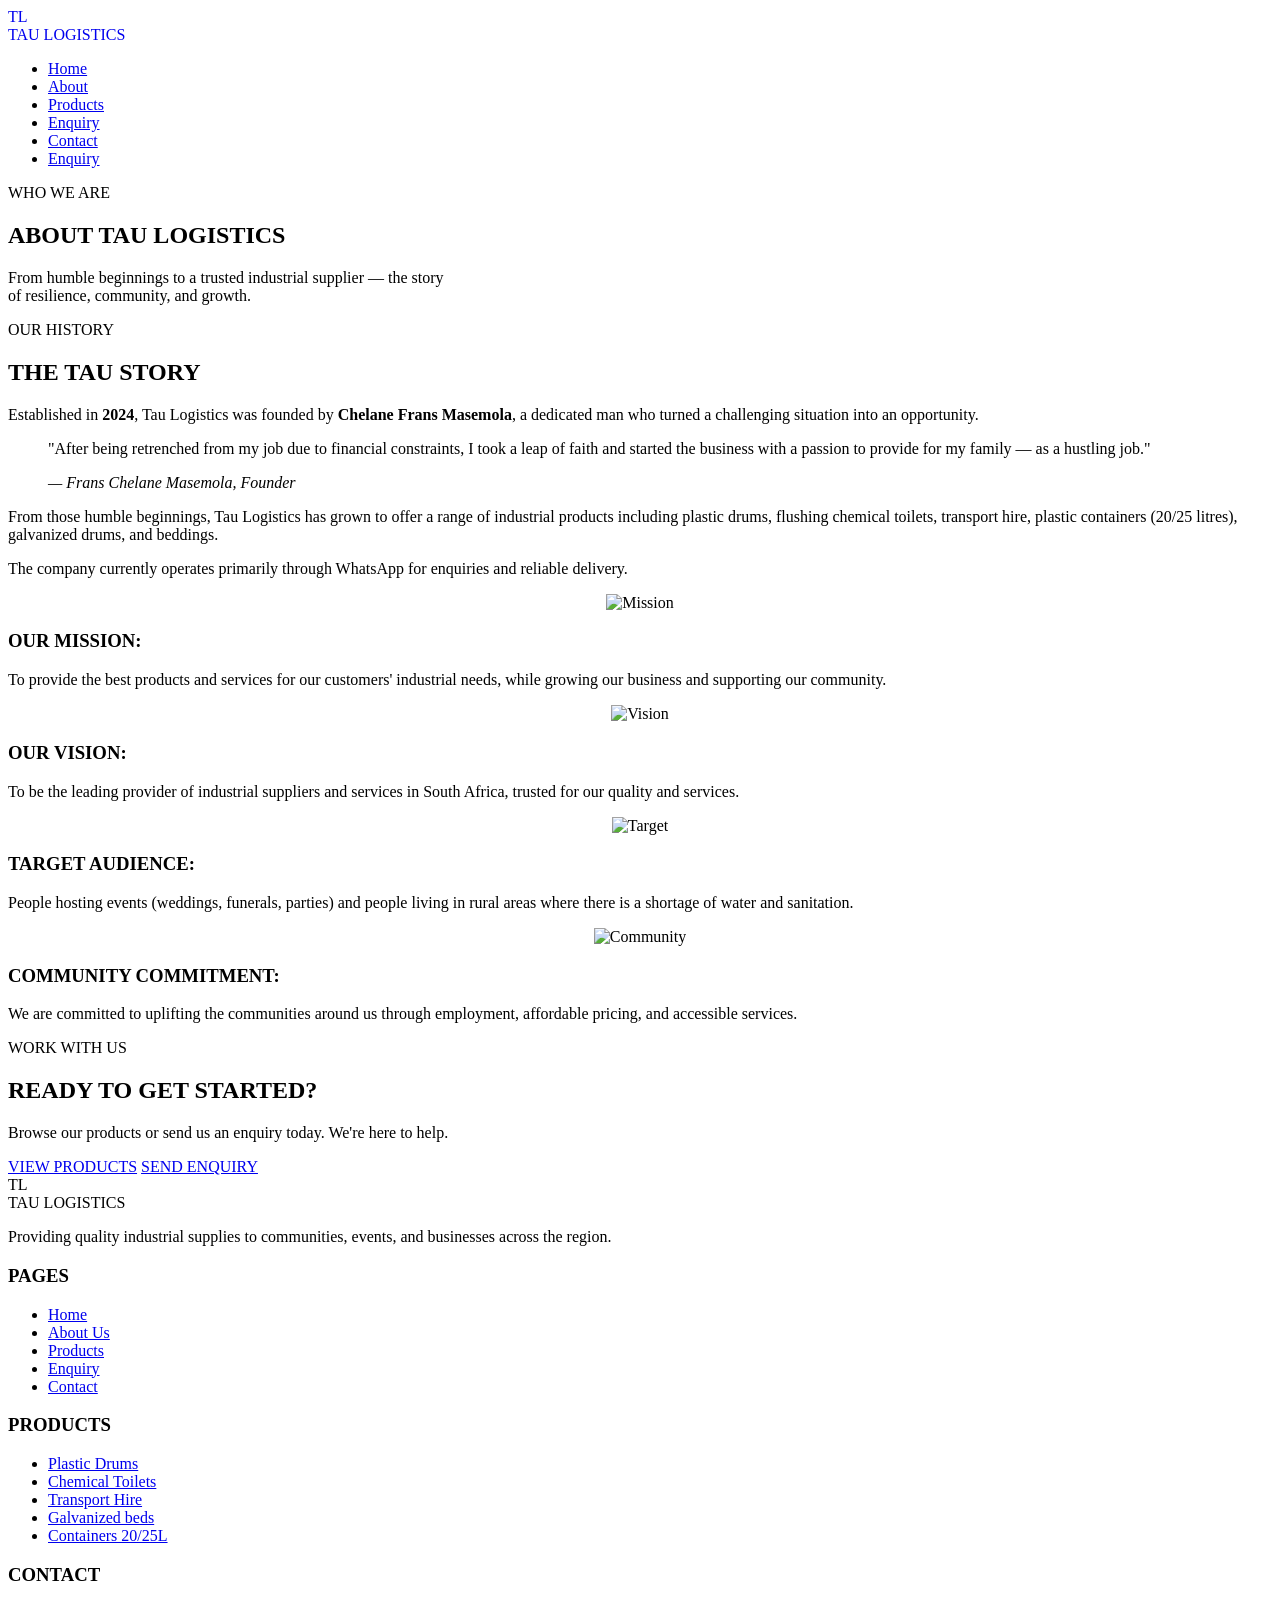
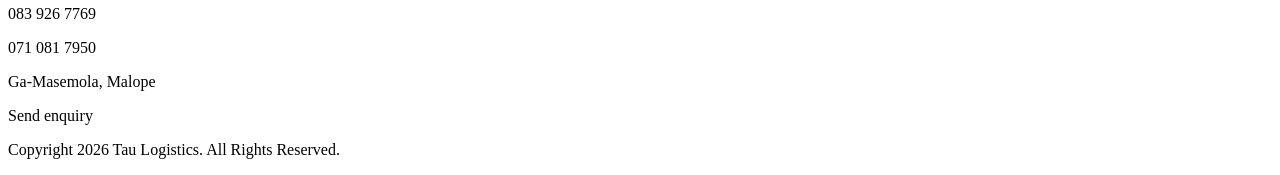
==== about.html @ 772a5923 "Add files via upload" ====
<!DOCTYPE html>
<html lang="en">
<head>
    <meta charset="UTF-8">
    <meta name="viewport" content="width=device-width, initial-scale=1.0">
    <title>Tau logistics Indusrial Supplies & Services</title>
    <meta name="description" content="Tau logistics Your trusted provider of plastic drums,flushing chemical toilets,transport hire, and more. Based in Ga-Masemola,South Africa" >
    <link rel="stylesheet" href="styles.css">
</head>
<body>
    <header>
        <nav class="navbar">
            <a href="index.html" class="logo-wrapper" style="text-decoration: none;">
                <div class="logo-icon">TL</div>
                <span class="logo-text">TAU LOGISTICS</span>
            </a>

        <ul class="nav-links">
            <li><a href="index.html" class="active">Home</a></li>
            <li><a href="about.html" class="active" >About</a></li>
            <li><a href="products.html">Products</a></li>
            <li><a href="enquiry.html">Enquiry</a></li>
            <li><a href="contact.html">Contact</a></li>
            <li><a href="enquiry.html" class="cta-btn">Enquiry</a></ul>
    </ul>
    </nav>
    </header>
    <main>
<section class="about-hero">
            <div class="pattern-overlay"></div>
            <div class="container">
                <span class="badge-mini">WHO WE ARE</span>
                <h1>ABOUT TAU LOGISTICS</h1>
                <p class="hero-subtitle">
                    From humble beginnings to a trusted industrial supplier — the story <br> 
                    of resilience, community, and growth.
                </p>
            </div>
        </section>

        <section class="about-content">
            <div class="container about-grid-layout">

                     <div class="story-column">
                    <span class="badge-small">OUR HISTORY</span>
                    <h2 class="story-title">THE TAU STORY</h2>
                    <p>Established in <strong>2024</strong>, Tau Logistics was founded by <strong>Chelane Frans Masemola</strong>, a dedicated man who turned a challenging situation into an opportunity.</p>
                    <!--Below it's a statement that was said by the owner-->
                    <blockquote>
                        <p>"After being retrenched from my job due to financial constraints, I took a leap of faith and started the business with a passion to provide for my family — as a hustling job."</p>
                        <cite>— Frans Chelane Masemola, Founder</cite>
                    </blockquote>


            <p>From those humble beginnings, Tau Logistics has grown to offer a range of industrial products including plastic drums, flushing chemical toilets, transport hire, plastic containers (20/25 litres), galvanized drums, and beddings.</p>
                    <p>The company currently operates primarily through WhatsApp for enquiries and reliable delivery.</p>
                </div>

                
                        <div class="card-body">
                           <center><img src="asset/mission.jpeg" alt="Mission" width="150"></center></div>
                            <h3>OUR MISSION:</h3>
                            <p>To provide the best products and services for our customers' industrial needs, while growing our business and supporting our community.</p>
                        </div>
                    </div>

                    <div class="card-body">
                        <div class="card-body"> <center><img src="asset/vision.jpeg" alt="Vision"  width="150"></center> </div>
                        <div class="card-text">
                            <h3>OUR VISION:</h3>
                            <p>To be the leading provider of industrial suppliers and services in South Africa, trusted for our quality and services.</p>
                        </div>
                    </div>

                    <div class="card-body">
                        <div class="card-body"><center><img src="asset/targert.jpeg" alt="Target" width="150"></center></div>
                        <div class="card-text">
                            <h3>TARGET AUDIENCE:</h3>
                            <p>People hosting events (weddings, funerals, parties) and people living in rural areas where there is a shortage of water and sanitation.</p>
                        </div>
                    </div>

                    <div class="card-body">
                        <div class="card-body"><center><img src="asset/community.jpeg" alt="Community" width="150"></center></div>
                        <div class="card-text">
                            <h3>COMMUNITY COMMITMENT:</h3>
                            <p>We are committed to uplifting the communities around us through employment, affordable pricing, and accessible services.</p>
                        </div>
                    </div>
                </div>
            </div>
        </section>

        <section class="cta-section">
            <div class="container">
                <span class="badge-mini">WORK WITH US</span>
                <h2>READY TO GET STARTED?</h2>
                <p>Browse our products or send us an enquiry today. We're here to help.</p>
                <div class="cta-buttons">
                    <!--Below are the buttons you-->
                    <a href="products.html" class="btn-cyan">VIEW PRODUCTS</a>
                    <a href="enquiry.html" class="btn-outline-white">SEND ENQUIRY</a>
                </div>
            </div>
        </section>
    </main>
    
  <footer class="main-footer">
        <div class="footer-container">
            <div class="footer-brand">
                <div class="logo-wrapper">
                    <div class="logo-icon">TL</div>
                    <span class="logo-text">TAU LOGISTICS</span>
                </div>
                <p>Providing quality industrial supplies to communities, events, and businesses across the region.</p>
            </div>

            <div class="footer-column">
                <h3>PAGES</h3>
                <ul>
                    <li><a href="index.html">Home</a></li>
                    <li><a href="about.html">About Us</a></li>
                    <li><a href="products.html">Products</a></li>
                    <li><a href="enquiry.html">Enquiry</a></li>
                    <li><a href="contact.html">Contact</a></li>
                </ul>
            </div>

            <div class="footer-column">
                <h3>PRODUCTS</h3>
                <ul>
                    <li><a href="asset/Drums.jpeg">Plastic Drums</a></li>
                    <li><a href="asset/chemicals.avif">Chemical Toilets</a></li>
                    <li><a href="asset/delivery truck.jpg">Transport Hire</a></li>
                    <li><a href="asset/galvanized bed.jpg">Galvanized beds</a></li>
                    <li><a href="asset/containers.jpg">Containers 20/25L</a></li>
                </ul>
            </div>

            <div class="footer-column">
                <!--this is our contact information-->
                <h3>CONTACT</h3>
                <p>083 926 7769</p>
                <p>071 081 7950</p>
                <p>Ga-Masemola, Malope</p>
                <p>Send enquiry</p>
            </div>
        </div>
        <div class="footer-bottom">
            <p>Copyright 2026 Tau Logistics. All Rights Reserved.</p>
        </div>
    </footer>
</body>
</html>
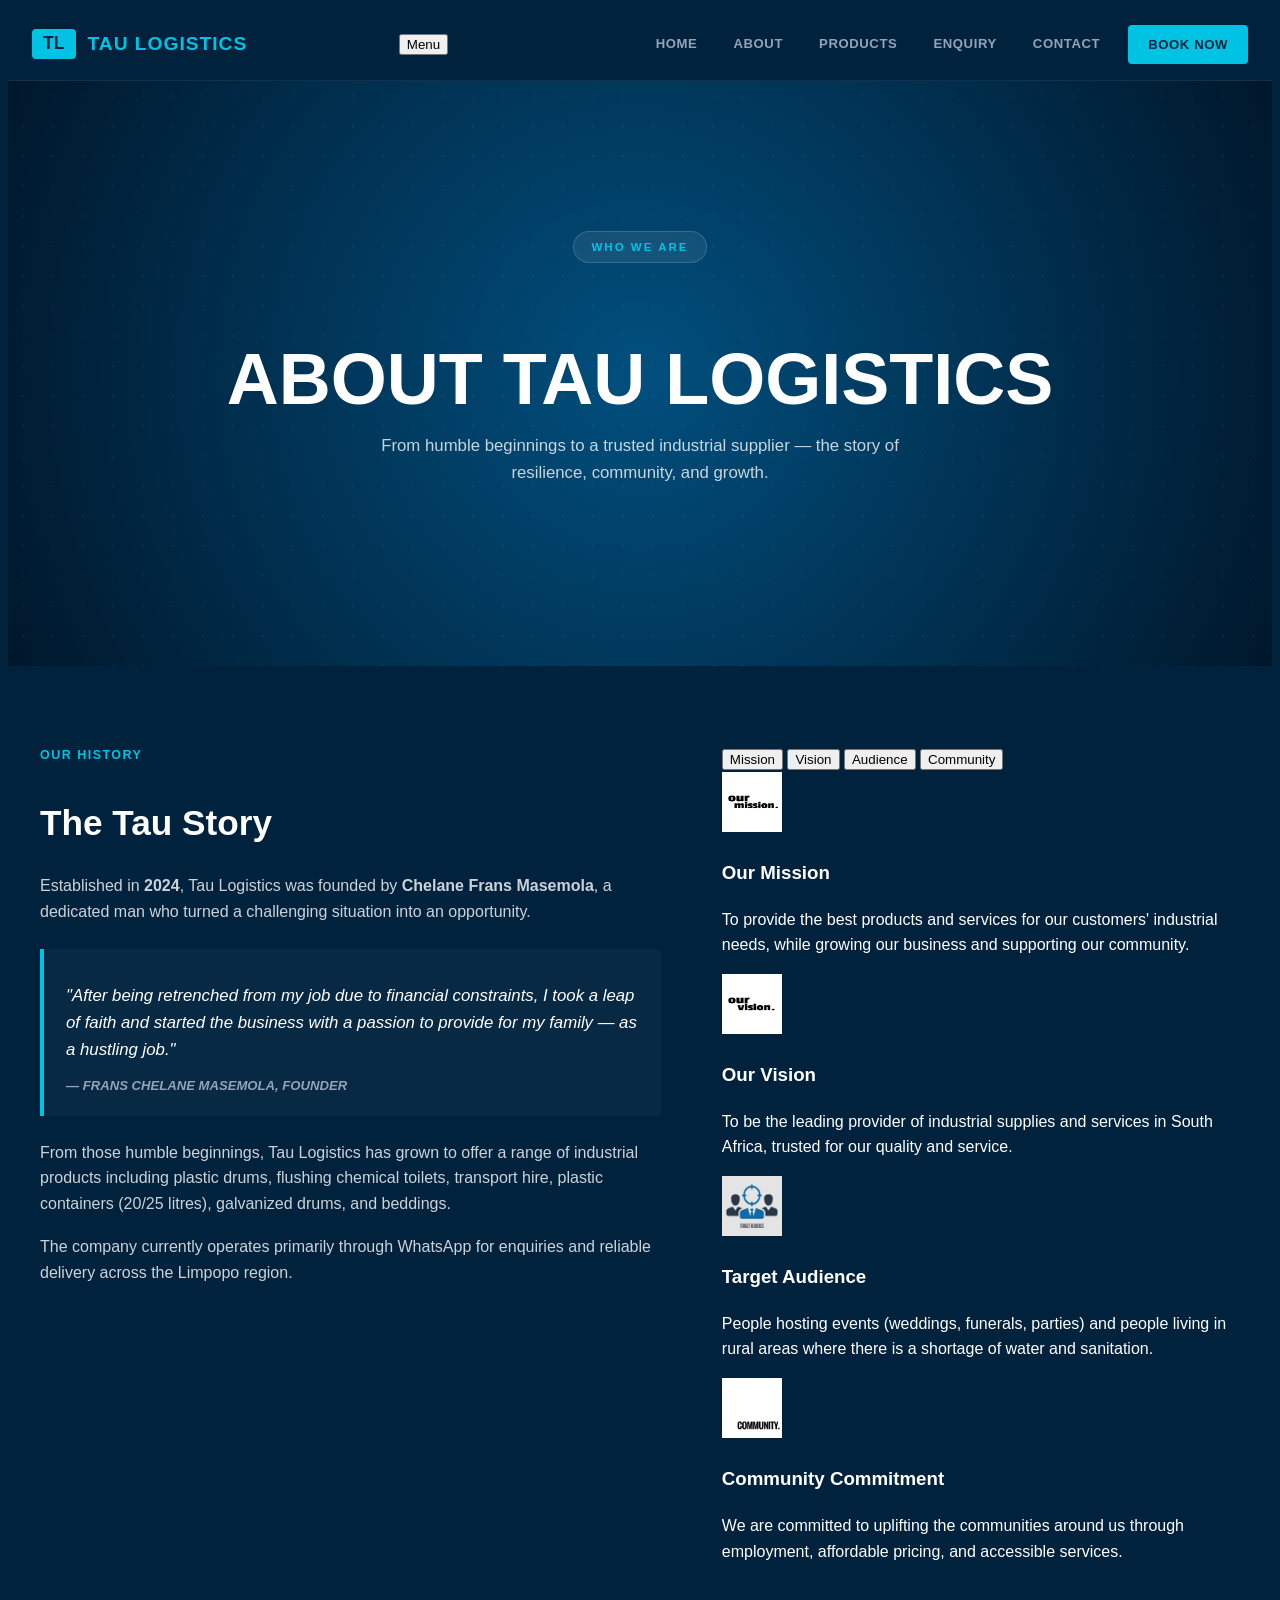
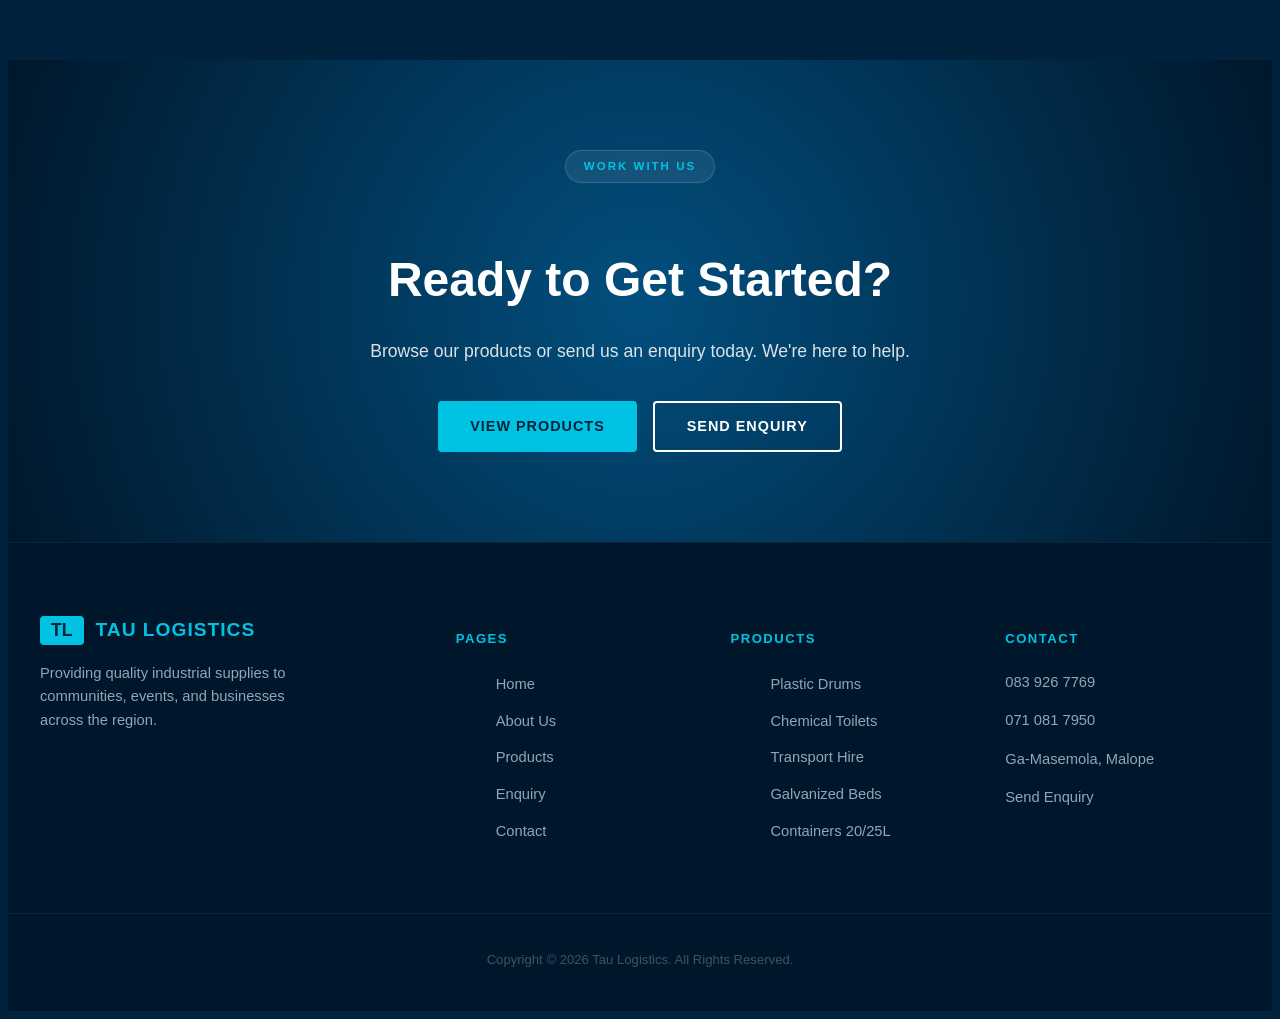
==== commit 1ed49bb9: "Update about.html" ====
--- a/about.html
+++ b/about.html
@@ -3,36 +3,41 @@
 <head>
     <meta charset="UTF-8">
     <meta name="viewport" content="width=device-width, initial-scale=1.0">
-    <title>Tau logistics Indusrial Supplies & Services</title>
-    <meta name="description" content="Tau logistics Your trusted provider of plastic drums,flushing chemical toilets,transport hire, and more. Based in Ga-Masemola,South Africa" >
+    <title>About Us | Tau Logistics Industrial Supplies</title>
+    <meta name="description" content="Learn about Tau Logistics — founded in 2024 by Frans Chelane Masemola in Ga-Masemola, South Africa. Trusted industrial supplier for communities and businesses.">
     <link rel="stylesheet" href="styles.css">
 </head>
 <body>
+
     <header>
         <nav class="navbar">
-            <a href="index.html" class="logo-wrapper" style="text-decoration: none;">
+            <a href="index.html" class="logo-wrapper">
                 <div class="logo-icon">TL</div>
                 <span class="logo-text">TAU LOGISTICS</span>
             </a>
 
-        <ul class="nav-links">
-            <li><a href="index.html" class="active">Home</a></li>
-            <li><a href="about.html" class="active" >About</a></li>
-            <li><a href="products.html">Products</a></li>
-            <li><a href="enquiry.html">Enquiry</a></li>
-            <li><a href="contact.html">Contact</a></li>
-            <li><a href="enquiry.html" class="cta-btn">Enquiry</a></ul>
-    </ul>
-    </nav>
+            <button class="nav-toggle" aria-expanded="false" aria-label="Toggle navigation">Menu</button>
+
+            <ul class="nav-links">
+                <li><a href="index.html">Home</a></li>
+                <li class="active"><a href="about.html">About</a></li>
+                <li><a href="products.html">Products</a></li>
+                <li><a href="enquiry.html">Enquiry</a></li>
+                <li><a href="contact.html">Contact</a></li>
+                <li><a href="enquiry.html" class="cta-btn">Book Now</a></li>
+            </ul>
+        </nav>
     </header>
+
     <main>
-<section class="about-hero">
+
+        <section class="about-hero">
             <div class="pattern-overlay"></div>
             <div class="container">
-                <span class="badge-mini">WHO WE ARE</span>
-                <h1>ABOUT TAU LOGISTICS</h1>
+                <span class="badge-mini">Who We Are</span>
+                <h1>About Tau Logistics</h1>
                 <p class="hero-subtitle">
-                    From humble beginnings to a trusted industrial supplier — the story <br> 
+                    From humble beginnings to a trusted industrial supplier &mdash; the story
                     of resilience, community, and growth.
                 </p>
             </div>
@@ -41,71 +46,103 @@
         <section class="about-content">
             <div class="container about-grid-layout">
 
-                     <div class="story-column">
-                    <span class="badge-small">OUR HISTORY</span>
-                    <h2 class="story-title">THE TAU STORY</h2>
+                <div class="story-column">
+                    <span class="badge-small">Our History</span>
+                    <h2 class="story-title">The Tau Story</h2>
                     <p>Established in <strong>2024</strong>, Tau Logistics was founded by <strong>Chelane Frans Masemola</strong>, a dedicated man who turned a challenging situation into an opportunity.</p>
-                    <!--Below it's a statement that was said by the owner-->
+
                     <blockquote>
-                        <p>"After being retrenched from my job due to financial constraints, I took a leap of faith and started the business with a passion to provide for my family — as a hustling job."</p>
-                        <cite>— Frans Chelane Masemola, Founder</cite>
+                        <p>"After being retrenched from my job due to financial constraints, I took a leap of faith and started the business with a passion to provide for my family &mdash; as a hustling job."</p>
+                        <cite>&mdash; Frans Chelane Masemola, Founder</cite>
                     </blockquote>
 
-
-            <p>From those humble beginnings, Tau Logistics has grown to offer a range of industrial products including plastic drums, flushing chemical toilets, transport hire, plastic containers (20/25 litres), galvanized drums, and beddings.</p>
-                    <p>The company currently operates primarily through WhatsApp for enquiries and reliable delivery.</p>
+                    <p>From those humble beginnings, Tau Logistics has grown to offer a range of industrial products including plastic drums, flushing chemical toilets, transport hire, plastic containers (20/25 litres), galvanized drums, and beddings.</p>
+                    <p>The company currently operates primarily through WhatsApp for enquiries and reliable delivery across the Limpopo region.</p>
                 </div>
 
-                
-                        <div class="card-body">
-                           <center><img src="asset/mission.jpeg" alt="Mission" width="150"></center></div>
-                            <h3>OUR MISSION:</h3>
-                            <p>To provide the best products and services for our customers' industrial needs, while growing our business and supporting our community.</p>
+                <div class="cards-column">
+
+                    <!-- TABS -->
+                    <div class="about-tabs">
+                        <div class="tab-list" role="tablist">
+                            <button class="tab-btn active" role="tab" aria-selected="true" data-tab="mission">Mission</button>
+                            <button class="tab-btn" role="tab" aria-selected="false" data-tab="vision">Vision</button>
+                            <button class="tab-btn" role="tab" aria-selected="false" data-tab="audience">Audience</button>
+                            <button class="tab-btn" role="tab" aria-selected="false" data-tab="community">Community</button>
+                        </div>
+
+                        <div class="tab-panels">
+
+                            <div class="tab-panel active" data-panel="mission">
+                                <div class="info-card">
+                                    <div class="card-icon">
+                                        <img src="asset/mission.jpeg" alt="Mission" width="60" height="60">
+                                    </div>
+                                    <div class="card-text">
+                                        <h3>Our Mission</h3>
+                                        <p>To provide the best products and services for our customers' industrial needs, while growing our business and supporting our community.</p>
+                                    </div>
+                                </div>
+                            </div>
+
+                            <div class="tab-panel" data-panel="vision">
+                                <div class="info-card">
+                                    <div class="card-icon">
+                                        <img src="asset/vision.jpeg" alt="Vision" width="60" height="60">
+                                    </div>
+                                    <div class="card-text">
+                                        <h3>Our Vision</h3>
+                                        <p>To be the leading provider of industrial supplies and services in South Africa, trusted for our quality and service.</p>
+                                    </div>
+                                </div>
+                            </div>
+
+                            <div class="tab-panel" data-panel="audience">
+                                <div class="info-card">
+                                    <div class="card-icon">
+                                        <img src="asset/targert.jpeg" alt="Target Audience" width="60" height="60">
+                                    </div>
+                                    <div class="card-text">
+                                        <h3>Target Audience</h3>
+                                        <p>People hosting events (weddings, funerals, parties) and people living in rural areas where there is a shortage of water and sanitation.</p>
+                                    </div>
+                                </div>
+                            </div>
+
+                            <div class="tab-panel" data-panel="community">
+                                <div class="info-card">
+                                    <div class="card-icon">
+                                        <img src="asset/community.jpeg" alt="Community" width="60" height="60">
+                                    </div>
+                                    <div class="card-text">
+                                        <h3>Community Commitment</h3>
+                                        <p>We are committed to uplifting the communities around us through employment, affordable pricing, and accessible services.</p>
+                                    </div>
+                                </div>
+                            </div>
+
                         </div>
                     </div>
 
-                    <div class="card-body">
-                        <div class="card-body"> <center><img src="asset/vision.jpeg" alt="Vision"  width="150"></center> </div>
-                        <div class="card-text">
-                            <h3>OUR VISION:</h3>
-                            <p>To be the leading provider of industrial suppliers and services in South Africa, trusted for our quality and services.</p>
-                        </div>
-                    </div>
-
-                    <div class="card-body">
-                        <div class="card-body"><center><img src="asset/targert.jpeg" alt="Target" width="150"></center></div>
-                        <div class="card-text">
-                            <h3>TARGET AUDIENCE:</h3>
-                            <p>People hosting events (weddings, funerals, parties) and people living in rural areas where there is a shortage of water and sanitation.</p>
-                        </div>
-                    </div>
-
-                    <div class="card-body">
-                        <div class="card-body"><center><img src="asset/community.jpeg" alt="Community" width="150"></center></div>
-                        <div class="card-text">
-                            <h3>COMMUNITY COMMITMENT:</h3>
-                            <p>We are committed to uplifting the communities around us through employment, affordable pricing, and accessible services.</p>
-                        </div>
-                    </div>
                 </div>
             </div>
         </section>
 
         <section class="cta-section">
             <div class="container">
-                <span class="badge-mini">WORK WITH US</span>
-                <h2>READY TO GET STARTED?</h2>
+                <span class="badge-mini">Work With Us</span>
+                <h2>Ready to Get Started?</h2>
                 <p>Browse our products or send us an enquiry today. We're here to help.</p>
                 <div class="cta-buttons">
-                    <!--Below are the buttons you-->
-                    <a href="products.html" class="btn-cyan">VIEW PRODUCTS</a>
-                    <a href="enquiry.html" class="btn-outline-white">SEND ENQUIRY</a>
+                    <a href="products.html" class="btn-cyan">View Products</a>
+                    <a href="enquiry.html" class="btn-outline-white">Send Enquiry</a>
                 </div>
             </div>
         </section>
+
     </main>
-    
-  <footer class="main-footer">
+
+    <footer class="main-footer">
         <div class="footer-container">
             <div class="footer-brand">
                 <div class="logo-wrapper">
@@ -116,7 +153,7 @@
             </div>
 
             <div class="footer-column">
-                <h3>PAGES</h3>
+                <h3>Pages</h3>
                 <ul>
                     <li><a href="index.html">Home</a></li>
                     <li><a href="about.html">About Us</a></li>
@@ -127,30 +164,30 @@
             </div>
 
             <div class="footer-column">
-                <h3>PRODUCTS</h3>
+                <h3>Products</h3>
                 <ul>
-                    <li><a href="asset/Drums.jpeg">Plastic Drums</a></li>
-                    <li><a href="asset/chemicals.avif">Chemical Toilets</a></li>
-                    <li><a href="asset/delivery truck.jpg">Transport Hire</a></li>
-                    <li><a href="asset/galvanized bed.jpg">Galvanized beds</a></li>
-                    <li><a href="asset/containers.jpg">Containers 20/25L</a></li>
+                    <li><a href="products.html">Plastic Drums</a></li>
+                    <li><a href="products.html">Chemical Toilets</a></li>
+                    <li><a href="products.html">Transport Hire</a></li>
+                    <li><a href="products.html">Galvanized Beds</a></li>
+                    <li><a href="products.html">Containers 20/25L</a></li>
                 </ul>
             </div>
 
             <div class="footer-column">
-                <!--this is our contact information-->
-                <h3>CONTACT</h3>
+                <h3>Contact</h3>
                 <p>083 926 7769</p>
                 <p>071 081 7950</p>
                 <p>Ga-Masemola, Malope</p>
-                <p>Send enquiry</p>
+                <p><a href="enquiry.html" style="color:inherit;">Send Enquiry</a></p>
             </div>
         </div>
         <div class="footer-bottom">
-            <p>Copyright 2026 Tau Logistics. All Rights Reserved.</p>
+            <p>Copyright &copy; 2026 Tau Logistics. All Rights Reserved.</p>
         </div>
     </footer>
+
+    <div class="toast" id="toast"></div>
+    <script src="script.js"></script>
 </body>
 </html>
-
-       
--- a/styles.css
+++ b/styles.css
@@ -0,0 +1,1109 @@
+/* Main page layout settings */body {
+    font-family: 'Segoe UI', Tahoma, Geneva, Verdana, sans-serif;
+    background-color: #00223d;
+    color: #ffffff;
+    line-height: 1.6;
+    overflow-x: hidden;
+}
+
+a {
+    text-decoration: none;
+    transition: color 0.25s ease-in-out;
+}
+
+ul { list-style: none; }
+
+ /* Standard content container to keep things centered and aligned */
+ .container {
+    width: 100%;
+    max-width: 1200px;
+    margin: 0 auto;
+    padding: 0 24px;
+}
+
+header {
+    background-color: #00223d;
+    border-bottom: 1px solid rgba(255, 255, 255, 0.07);
+    position: sticky;
+    top: 0;
+    z-index: 1000;
+}
+
+.navbar {  /* Flexbox layout for the navbar space */
+    display: flex;
+    justify-content: space-between;
+    align-items: center;
+    max-width: 1300px;
+    margin: 0 auto;
+    padding: 0 24px;
+    height: 72px;
+}
+
+.logo-wrapper {
+    display: flex;
+    align-items: center;
+    gap: 12px;
+    text-decoration: none;
+    flex-shrink: 0;
+}
+
+.logo-icon {
+    background-color: #00c3e3;
+    color: #00223d;
+    font-weight: 800;
+    font-size: 1.1rem;
+    padding: 6px 11px;
+    border-radius: 4px;
+    line-height: 1;
+}
+
+.logo-text {
+    color: #00c3e3;
+    font-weight: 700;
+    font-size: 1.2rem;
+    letter-spacing: 1px;
+}
+
+.nav-links {
+    display: flex;
+    align-items: center;
+    gap: 4px;
+    height: 72px;
+}
+
+.nav-links li {
+    height: 100%;
+    display: flex;
+    align-items: center;
+}
+
+.nav-links a {
+    color: #94a3b8;
+    text-transform: uppercase;
+    font-size: 0.82rem;
+    font-weight: 700;
+    letter-spacing: 0.6px;
+    padding: 0 16px;
+    height: 100%;
+    display: flex;
+    align-items: center;
+    border-bottom: 2px solid transparent;
+    transition: color 0.25s ease-in-out, border-color 0.25s ease-in-out;
+}
+
+.nav-links a:hover {
+    color: #ffffff;
+    border-bottom-color: #00c3e3;
+}
+
+.nav-links a.active {
+    color: #00c3e3;
+    border-bottom-color: #00c3e3;
+}
+
+.nav-links .cta-btn {
+    background-color: #00c3e3;
+    color: #00223d ;
+    border-radius: 4px;
+    padding: 9px 20px;
+    height: auto;
+    margin-left: 8px;
+    border-bottom: none;
+    font-weight: 700;
+}
+
+.nav-links .cta-btn:hover {
+    background-color: #00a5c0;
+    border-bottom: none;
+}
+
+.About-Hero, .about-hero, .hero {
+    position: relative;
+    padding: 90px 5%;
+    min-height: 75vh;
+    display: flex;
+    align-items: center;
+    background: radial-gradient(circle at center, #014f7e 0%, #00172b 100%);
+}
+
+.about-hero {
+    min-height: 45vh;
+    text-align: center;
+    justify-content: center;
+}
+
+.hero {
+    min-height: 50vh;
+    text-align: center;
+    justify-content: center;
+    flex-direction: column;
+}
+
+.pattern-overlay {
+    position: absolute;
+    inset: 0;
+    background-image: radial-gradient(rgba(255,255,255,0.05) 1px, transparent 1px);
+    background-size: 30px 30px;
+    pointer-events: none;
+}
+
+.badge, .badge-mini {
+    display: inline-block;
+    color: #00c3e3;
+    background: rgba(255,255,255,0.08);
+    border: 1px solid rgba(255,255,255,0.15);
+    padding: 6px 18px;
+    border-radius: 50px;
+    font-size: 0.72rem;
+    font-weight: 700;
+    letter-spacing: 2px;
+    text-transform: uppercase;
+    margin-bottom: 20px;
+}
+
+.About-Hero h2, .About-Hero h1,
+.about-hero h1, .hero h1 {
+    font-size: clamp(2rem, 6vw, 4.5rem);
+    font-weight: 900;
+    text-transform: uppercase;
+    line-height: 1;
+    margin-bottom: 18px;
+}
+
+.highlight { color: #00c3e3; }
+
+.About-Hero p, .about-hero p, .hero p, .hero-subtitle {
+    max-width: 520px;
+    color: rgba(255,255,255,0.78);
+    font-size: 1.05rem;
+    margin-bottom: 30px;
+}
+
+.about-hero p, .hero p { margin: 0 auto 30px; }
+
+.hero-stats {
+    position: absolute;
+    right: 6%;
+    bottom: 18%;
+}
+
+.stat-card {
+    background: rgba(255,255,255,0.07);
+    backdrop-filter: blur(10px);
+    border: 1px solid rgba(255,255,255,0.1);
+    padding: 36px 44px;
+    border-radius: 12px;
+    text-align: center;
+}
+
+.stat-card h2 {
+    font-size: 3rem;
+    color: #00c3e3;
+    margin-bottom: 4px;
+}
+
+.stat-card p {
+    font-size: 0.8rem;
+    letter-spacing: 2px;
+    color: #94a3b8;
+    margin: 0;
+}
+
+.cta-buttons {
+    display: flex;
+    flex-wrap: wrap;
+    gap: 16px;
+}
+
+.btn-cyan {
+    background-color: #00c3e3;
+    color: #00223d;
+    font-weight: 700;
+    font-size: 0.9rem;
+    padding: 14px 32px;
+    border-radius: 4px;
+    text-transform: uppercase;
+    letter-spacing: 1px;
+    transition: background-color 0.25s ease-in-out, transform 0.15s;
+}
+
+.btn-cyan:hover {
+    background-color: #00a5c0;
+    transform: translateY(-1px);
+}
+
+.btn-outline-white {
+    background: transparent;
+    color: #ffffff;
+    border: 2px solid #ffffff;
+    font-weight: 700;
+    font-size: 0.9rem;
+    padding: 12px 32px;
+    border-radius: 4px;
+    text-transform: uppercase;
+    letter-spacing: 1px;
+    transition: background-color 0.25s ease-in-out, color 0.25s ease-in-out;
+}
+
+.btn-outline-white:hover {
+    background-color: #ffffff;
+    color: #00223d;
+}
+
+.btn-dark, .btn-dark-navy {
+    background-color: #00223d;
+    color: #ffffff;
+    font-weight: 700;
+    font-size: 0.9rem;
+    padding: 14px 32px;
+    border-radius: 4px;
+    border: 2px solid #00223d;
+    text-transform: uppercase;
+    letter-spacing: 1px;
+    transition: background-color 0.25s ease-in-out;
+}
+
+.btn-dark:hover, .btn-dark-navy:hover {
+    background-color: #004b78;
+    border-color: #004b78;
+}
+
+.btn-outline, .btn-outline-navy {
+    background: transparent;
+    color: #00223d;
+    font-weight: 700;
+    font-size: 0.9rem;
+    padding: 14px 32px;
+    border-radius: 4px;
+    border: 2px solid #00223d;
+    text-transform: uppercase;
+    letter-spacing: 1px;
+    transition: background-color 0.25s ease-in-out, color 0.25s ease-in-out;
+}
+
+.btn-outline:hover, .btn-outline-navy:hover {
+    background-color: #00223d;
+    color: #ffffff;
+}
+
+.services-section {
+    background-color: #ffffff;
+    color: #00223d;
+    padding: 80px 5%;
+}
+
+.section-title {
+    font-size: clamp(1.6rem, 3vw, 2.4rem);
+    font-weight: 800;
+    color: #00223d;
+    text-transform: uppercase;
+    margin-bottom: 40px;
+}
+
+.services-grid {
+    display: grid;
+    grid-template-columns: repeat(auto-fit, minmax(260px, 1fr));
+    gap: 28px;
+}
+
+.service-card {
+    background: #ffffff;
+    border: 1px solid #e2e8f0;
+    border-radius: 6px;
+    overflow: hidden;
+    box-shadow: 0 2px 12px rgba(0,34,61,0.05);
+    transition: transform 0.25s ease-in-out, box-shadow 0.25s ease-in-out;
+}
+
+.service-card:hover {
+    transform: translateY(-4px);
+    box-shadow: 0 10px 28px rgba(0,34,61,0.1);
+}
+
+.card-image img {
+    width: 100%;
+    height: 200px;
+    object-fit: cover;
+    display: block;
+}
+
+.card-body {
+    padding: 20px;
+}
+
+.card-body h4 {
+    font-weight: 700;
+    font-size: 1.05rem;
+    color: #00223d;
+    margin-bottom: 8px;
+}
+
+.card-body p {
+    font-size: 0.9rem;
+    color: #64748b;
+}
+
+.contact-cta {
+    background-color: #f0f7fa;
+    color: #00223d;
+    padding: 90px 5%;
+    text-align: center;
+}
+
+.cta-content-box {
+    max-width: 680px;
+    margin: 0 auto;
+}
+
+.badge-alt {
+    display: inline-block;
+    background-color: #eafbfe;
+    color: #007a99;
+    padding: 6px 16px;
+    border-radius: 20px;
+    font-size: 0.75rem;
+    font-weight: 700;
+    letter-spacing: 1.5px;
+    text-transform: uppercase;
+    margin-bottom: 20px;
+}
+
+.cta-content-box h2 {
+    font-size: clamp(1.8rem, 4vw, 3rem);
+    font-weight: 900;
+    color: #00223d;
+    margin-bottom: 16px;
+}
+
+.cta-content-box p {
+    color: #64748b;
+    font-size: 1.05rem;
+    max-width: 560px;
+    margin: 0 auto 36px;
+}
+
+.cta-content-box .cta-buttons { /* Center aligns buttons inside container */
+    justify-content: center;
+}
+
+.about-content {
+    background-color: #00223d;
+    padding: 80px 0;
+}
+
+.about-grid-layout {
+    display: grid;
+    grid-template-columns: 1.2fr 1fr;
+    gap: 60px;
+    align-items: start;
+}
+
+.story-column .badge-small {
+    color: #00c3e3;
+    font-weight: 700;
+    font-size: 0.78rem;
+    letter-spacing: 1.5px;
+    text-transform: uppercase;
+    display: block;
+    margin-bottom: 8px;
+}
+
+.story-title {
+    font-size: clamp(1.6rem, 3vw, 2.2rem);
+    font-weight: 800;
+    margin-bottom: 22px;
+}
+
+.story-column p {
+    color: rgba(255,255,255,0.8);
+    font-size: 1rem;
+    margin-bottom: 18px;
+}
+
+.story-column blockquote {
+    background: rgba(255,255,255,0.03);
+    border-left: 4px solid #00c3e3;
+    padding: 18px 22px;
+    margin: 24px 0;
+    border-radius: 0 6px 6px 0;
+}
+
+.story-column blockquote p {
+    font-style: italic;
+    color: #ffffff;
+    font-size: 1.05rem;
+    margin-bottom: 8px;
+}
+
+.story-column blockquote cite {
+    font-size: 0.82rem;
+    color: #94a3b8;
+    font-weight: 600;
+    text-transform: uppercase;
+}
+
+.cards-column {
+    display: flex;
+    flex-direction: column;
+    gap: 22px;
+}
+
+.about-card {
+    background: rgba(255,255,255,0.03);
+    border: 1px solid rgba(255,255,255,0.07);
+    border-radius: 6px;
+    padding: 22px;
+    display: flex;
+    gap: 20px;
+    align-items: flex-start;
+    transition: transform 0.25s ease-in-out, border-color 0.25s ease-in-out;
+}
+
+.about-card:hover {
+    transform: translateY(-2px);
+    border-color: rgba(0,195,227,0.25);
+}
+
+.about-card img {
+    width: 80px;
+    height: 80px;
+    object-fit: cover;
+    border-radius: 6px;
+    flex-shrink: 0;
+}
+
+.about-card h3 {
+    color: #00c3e3;
+    font-size: 0.95rem;
+    font-weight: 700;
+    margin-bottom: 6px;
+    letter-spacing: 0.5px;
+}
+
+.about-card p {
+    font-size: 0.9rem;
+    color: rgba(255,255,255,0.72);
+}
+
+.cta-section {
+    background: radial-gradient(circle at center, #024f7e 0%, #00172b 100%);
+    padding: 90px 0;
+    text-align: center;
+}
+
+.cta-section h2 {
+    font-size: clamp(1.8rem, 4vw, 3rem);
+    font-weight: 800;
+    margin-bottom: 14px;
+}
+
+.cta-section p {
+    font-size: 1.1rem;
+    color: rgba(255,255,255,0.85);
+    margin-bottom: 36px;
+}
+
+.cta-section .cta-buttons {  
+    justify-content : center;
+}
+
+.bulk-section {
+    background-color: #ffffff;
+    color: #00223d;
+    padding: 90px 0 80px;
+    text-align: center;
+}
+
+.bulk-container {
+    max-width: 760px;
+    margin: 0 auto;
+    padding: 0 24px;
+    display: flex;
+    flex-direction: column;
+    align-items: center;
+}
+
+.badge-special {
+    background-color: #eafbfe;
+    color: #00c3e3;
+    font-size: 0.72rem;
+    font-weight: 700;
+    padding: 6px 16px;
+    border-radius: 20px;
+    letter-spacing: 1.5px;
+    text-transform: uppercase;
+    margin-bottom: 20px;
+    display: inline-block;
+}
+
+.bulk-heading {
+    font-size: clamp(1.8rem, 4vw, 2.8rem);
+    font-weight: 800;
+    color: #00223d;
+    margin-bottom: 18px;
+}
+
+.bulk-description {
+    color: #64748b;
+    font-size: 1.02rem;
+    max-width: 640px;
+    margin-bottom: 34px;
+}
+
+.bulk-buttons {
+    display: flex;
+    gap: 16px;
+    flex-wrap: wrap;
+    justify-content: center;
+}
+
+.btn-group {
+    display: flex;
+    gap: 16px;
+    flex-wrap: wrap;
+    justify-content: center;
+    margin-top: 24px;
+}
+
+.enquiry-grid-layout {
+    display: grid;
+    grid-template-columns: 1fr 1.3fr;
+    gap: 48px;
+    align-items: start;
+}
+
+.footer-grid {
+    display: grid;
+    grid-template-columns: 1fr 1.3fr;
+    gap: 48px;
+    align-items: start;
+}
+
+.enquiry-info {
+    display: flex;
+    flex-direction: column;
+    gap: 18px;
+}
+
+.enquiry-info h2 {
+    font-size: clamp(1.6rem, 3vw, 2.4rem);
+    font-weight: 800;
+    color: #00223d;
+}
+
+.enquiry-info p {
+    color: #64748b;
+    font-size: 1rem;
+}
+
+.enquiry-info ul {
+    display: flex;
+    flex-direction: column;
+    gap: 14px;
+}
+
+.enquiry-info ul li {
+    background-color: #f1f5f9;
+    border-radius: 6px;
+    padding: 18px 20px;
+    font-weight: 600;
+    color: #00223d;
+    font-size: 0.95rem;
+}
+
+.service-card {
+    background: #ffffff;
+    border: 1px solid #e2e8f0;
+    border-radius: 6px;
+    box-shadow: 0 6px 24px rgba(0,34,61,0.06);
+    padding: 36px;
+}
+
+.enquiry-form {
+    display: grid;
+    grid-template-columns: 1fr 1fr;
+    gap: 16px;
+}
+
+.form-group {
+    display: flex;
+    flex-direction: column;
+    gap: 6px;
+}
+
+.form-group:nth-child(3),
+.form-group:nth-child(4),
+.form-group:nth-child(5),
+.form-group:nth-child(6),
+.form-group:last-of-type {
+    grid-column: span 2;
+}
+
+.form-group label {
+    font-size: 0.75rem;
+    font-weight: 700;
+    letter-spacing: 0.5px;
+    color: #00223d;
+}
+
+.enquiry-form input,
+.enquiry-form select,
+.enquiry-form textarea {
+    width: 100%;
+    padding: 11px 14px;
+    border: 1px solid #cbd5e1;
+    background: #ffffff;
+    color: #00223d;
+    font-family: 'Segoe UI', Tahoma, Geneva, Verdana, sans-serif;
+    font-size: 0.93rem;
+    border-radius: 5px;
+    transition: border-color 0.25s ease-in-out, box-shadow 0.25s ease-in-out;
+}
+
+.enquiry-form input:focus,
+.enquiry-form select:focus,
+.enquiry-form textarea:focus {
+    outline: none;
+    border-color: #00c3e3;
+    box-shadow: 0 0 0 3px rgba(0,195,227,0.12);
+}
+
+.enquiry-form textarea { resize: vertical; }
+
+.enquiry-form button[type="submit"] {
+    grid-column: span 2;
+    background-color: #00c3e3;
+    color: #ffffff;
+    font-weight: 700;
+    font-size: 0.95rem;
+    letter-spacing: 1px;
+    text-transform: uppercase;
+    border: none;
+    padding: 15px;
+    border-radius: 5px;
+    cursor: pointer;
+    margin-top: 6px;
+    transition: background-color 0.25s ease-in-out;
+}
+
+.enquiry-form button[type="submit"]:hover {
+    background-color: #00a5c0;
+}
+
+.content-section {
+    background-color: #ffffff;
+    color: #00223d;
+    padding: 80px 0;
+    text-align: center;
+}
+
+.section-badge {
+    display: inline-block;
+    background-color: #eafbfe;
+    color: #00c3e3;
+    font-size: 0.72rem;
+    font-weight: 700;
+    padding: 6px 16px;
+    border-radius: 20px;
+    letter-spacing: 2px;
+    text-transform: uppercase;
+    margin-bottom: 16px;
+}
+
+.content-section h2 {
+    font-size: clamp(1.6rem, 3vw, 2.4rem);
+    font-weight: 800;
+    text-transform: uppercase;
+    margin-bottom: 10px;
+}
+
+.content-section .subtitle {
+    color: #64748b;
+    font-size: 1.05rem;
+    margin-bottom: 50px;
+}
+
+.contact-grid {
+    display: grid;
+    grid-template-columns: repeat(auto-fit, minmax(240px, 1fr));
+    gap: 24px;
+    max-width: 1100px;
+    margin: 0 auto 24px;
+}
+
+.bottom-contact-grid {
+    display: grid;
+    grid-template-columns: repeat(auto-fit, minmax(300px, 1fr));
+    gap: 24px;
+    max-width: 1100px;
+    margin: 24px auto 0;
+}
+
+.contact-card { /* Individual display units for Phone, Mail, Location Details */
+    background-color: #f8fafc;
+    border: 1px solid #e2e8f0;
+    border-radius: 6px;
+    padding: 36px 26px;
+    text-align: left;
+    display: flex;
+    flex-direction: column;
+    transition: transform 0.25s ease-in-out, box-shadow 0.25s ease-in-out, border-color 0.25s ease-in-out;
+}
+
+.contact-card:hover {
+    transform: translateY(-4px);
+    box-shadow: 0 10px 24px rgba(0,34,61,0.07);
+    border-color: rgba(0,195,227,0.35);
+}
+
+.card-highlight {
+    background-color: #f0fdfa;
+    border-color: rgba(0,195,227,0.2);
+}
+
+.icon-box {
+    width: 40px;
+    height: 40px;
+    background-color: rgba(0,34,61,0.05);
+    border-radius: 6px;
+    margin-bottom: 20px;
+}
+
+.card-highlight .icon-box {
+    background-color: rgba(0,195,227,0.12);
+}
+
+.contact-card h3 { /* Individual display units for Phone, Mail, Location Details */
+    font-size: 1.15rem;
+    font-weight: 700;
+    margin-bottom: 8px;
+    color: #00223d;
+}
+
+.contact-card p {
+    font-size: 0.93rem;
+    color: #64748b;
+    margin-bottom: 20px;
+    flex-grow: 1;
+}
+
+.contact-link {
+    color: #00223d;
+    font-weight: 700;
+    font-size: 1.05rem;
+    word-break: break-all;
+    transition: color 0.25s ease-in-out;
+}
+
+.contact-link:hover { color: #00c3e3; }
+
+.map-section {
+    background: linear-gradient(rgba(0,34,61,0.88), rgba(0,34,61,0.88)),
+                url('asset/delivery truck.jpg') center/cover no-repeat;
+    padding: 110px 24px;
+    text-align: center;
+}
+
+.map-container { max-width: 540px; margin: 0 auto; }
+
+.pin-icon {
+    width: 22px;
+    height: 22px;
+    background-color: #00c3e3;
+    border-radius: 50%;
+    margin: 0 auto 18px;
+    box-shadow: 0 0 0 8px rgba(0,195,227,0.18);
+}
+
+.location-title {
+    font-size: clamp(1.6rem, 3vw, 2.4rem);
+    font-weight: 800;
+    margin-bottom: 6px;
+}
+
+.location-sub {
+    font-size: 1.05rem;
+    color: #94a3b8;
+    margin-bottom: 32px;
+}
+
+.maps-btn {
+    display: inline-block;
+    background-color: #00c3e3;
+    color: #00223d;
+    font-weight: 700;
+    padding: 14px 34px;
+    border-radius: 6px;
+    text-transform: uppercase;
+    font-size: 0.88rem;
+    letter-spacing: 0.5px;
+    transition: background-color 0.25s ease-in-out;
+}
+
+.maps-btn:hover { background-color: #00a5c0; }
+
+.availability-section {
+    background-color: #001b30;
+    padding: 90px 24px;
+    text-align: center;
+}
+
+.availability-badge {
+    color: rgba(255,255,255,0.4);
+    font-size: 0.72rem;
+    font-weight: 700;
+    letter-spacing: 2px;
+    display: inline-block;
+    margin-bottom: 12px;
+    text-transform: uppercase;
+}
+
+.availability-section h2 {
+    font-size: clamp(1.5rem, 3vw, 2.2rem);
+    font-weight: 800;
+    margin-bottom: 44px;
+}
+
+.hours-card {
+    max-width: 540px;
+    margin: 0 auto;
+    background-color: #00223d;
+    border: 1px solid rgba(255,255,255,0.06);
+    border-radius: 6px;
+    overflow: hidden;
+    box-shadow: 0 14px 34px rgba(0,0,0,0.22);
+}
+
+.hours-header {
+    background: rgba(255,255,255,0.03);
+    padding: 16px;
+    font-size: 0.78rem;
+    font-weight: 700;
+    letter-spacing: 1.5px;
+    color: #94a3b8;
+    border-bottom: 1px solid rgba(255,255,255,0.05);
+    text-transform: uppercase;
+}
+
+.hours-list { padding: 8px 36px; }
+
+.hours-row {
+    display: flex;
+    justify-content: space-between;
+    align-items: center;
+    padding: 18px 0;
+    border-bottom: 1px solid rgba(255,255,255,0.04);
+}
+
+.hours-row:last-child { border-bottom: none; }
+
+.day-label { font-weight: 600; color: #ffffff; font-size: 1rem; }
+.time-label { color: #94a3b8; font-weight: 500; }
+
+.special-label {
+    color: #ffb020;
+    font-weight: 600;
+    background-color: rgba(255,176,32,0.1);
+    padding: 4px 12px;
+    border-radius: 4px;
+    font-size: 0.83rem;
+}
+
+.whatsapp-label { 
+    color: #25d366;
+    font-weight: 700;
+    background-color: rgba(37,211,102,0.1);
+    padding: 4px 12px;
+    border-radius: 4px;
+    font-size: 0.83rem;
+}
+
+.main-footer {
+    background-color: #00172b;
+    border-top: 1px solid rgba(255,255,255,0.05);
+    padding: 72px 0 28px;
+}
+
+.footer-container { 
+    max-width: 1200px;
+    margin: 0 auto;
+    padding: 0 24px;
+    display: grid;
+    grid-template-columns: 1.6fr 1fr 1fr 1fr;
+    gap: 40px;
+}
+
+.footer-brand .logo-wrapper { margin-bottom: 16px; }
+
+.footer-brand p {
+    color: #94a3b8;
+    font-size: 0.92rem;
+    max-width: 290px;
+}
+
+.footer-column h3 {
+    color: #00c3e3;
+    font-size: 0.82rem;
+    font-weight: 700;
+    letter-spacing: 1.5px;
+    margin-bottom: 22px;
+    text-transform: uppercase;
+}
+
+.footer-column ul li { margin-bottom: 11px; }
+
+.footer-column ul li a {
+    color: #94a3b8;
+    font-size: 0.92rem;
+    transition: color 0.25s ease-in-out;
+}
+
+.footer-column ul li a:hover { color: #ffffff; }
+
+.footer-column p {
+    color: #94a3b8;
+    font-size: 0.92rem;
+    margin-bottom: 10px;
+}
+
+.footer-bottom {
+    text-align: center;
+    border-top: 1px solid rgba(255,255,255,0.05);
+    margin-top: 54px;
+    padding-top: 22px;
+}
+
+.footer-bottom p {
+    color: rgba(255,255,255,0.25);
+    font-size: 0.82rem;
+}
+
+@media (max-width: 992px) {
+    .about-grid-layout {
+        grid-template-columns: 1fr;
+        gap: 44px;
+    }
+
+    .enquiry-grid-layout,
+    .footer-grid {
+        grid-template-columns: 1fr;
+        gap: 36px;
+    }
+
+    .footer-container {
+        grid-template-columns: 1fr 1fr;
+        gap: 36px;
+    }
+
+    .hero-stats {
+        position: static;
+        margin-top: 36px;
+    }
+}
+
+@media (max-width: 768px) {
+    .hamburger { display: flex; }
+
+    .nav-links {
+        position: absolute;
+        top: 72px;
+        left: 0;
+        right: 0;
+        background-color: #00223d;
+        border-top: 1px solid rgba(255,255,255,0.07);
+        flex-direction: column;
+        align-items: stretch;
+        height: auto;
+        gap: 0;
+        padding: 8px 0 16px;
+        display: none;
+        z-index: 999;
+        box-shadow: 0 8px 24px rgba(0,0,0,0.3);
+    }
+
+    .nav-links.open { display: flex; }
+
+    .nav-links li {
+        height: auto;
+        width: 100%;
+    }
+
+    .nav-links a {
+        padding: 14px 28px;
+        height: auto;
+        border-bottom: none;
+        border-left: 3px solid transparent;
+        font-size: 0.9rem;
+        width: 100%;
+    }
+
+    .nav-links a:hover { /* Hover and Active states for navbar links */
+        border-left-color: #00c3e3;
+        border-bottom: none;
+        background-color: rgba(255,255,255,0.04);
+    }
+
+    .nav-links a.active {
+        border-left-color: #00c3e3;
+        border-bottom: none;
+        color: #00c3e3;
+    }
+
+    .nav-links .cta-btn {
+        margin: 10px 28px 0;
+        padding: 12px 20px;
+        text-align: center;
+        border-radius: 4px;
+        width: calc(100% - 56px);
+    }
+
+    header { position: sticky; }
+
+    .About-Hero, .about-hero, .hero {
+        padding: 60px 5%;
+        min-height: auto;
+    }
+
+    .hero-stats { display: none; }
+
+    .cta-buttons { /* Button layout container wrapper */
+        flex-direction: column;
+        align-items: flex-start;
+    }
+
+    .cta-section .cta-buttons,
+    .cta-content-box .cta-buttons,
+    .bulk-buttons,
+    .btn-group {
+        flex-direction: column;
+        align-items: center;
+    }
+
+    .btn-cyan, .btn-outline-white, .btn-dark, .btn-outline,
+    .btn-dark-navy, .btn-outline-navy {
+        width: 100%;
+        max-width: 300px;
+        text-align: center;
+    }
+
+    .enquiry-form { grid-template-columns: 1fr; }
+    .form-group { grid-column: span 1; }
+    .enquiry-form button[type="submit"] { grid-column: span 1; }
+
+    .service-card { padding: 22px; }
+
+    .hours-list { padding: 8px 18px; }
+
+    .footer-container {
+        grid-template-columns: 1fr;
+        gap: 30px;
+    }
+}
+
+@media (max-width: 480px) {
+    .navbar { padding: 0 16px; }
+
+    .About-Hero h2, .hero h1, .about-hero h1 {
+        font-size: clamp(1.7rem, 7vw, 2.4rem);
+    }
+}
